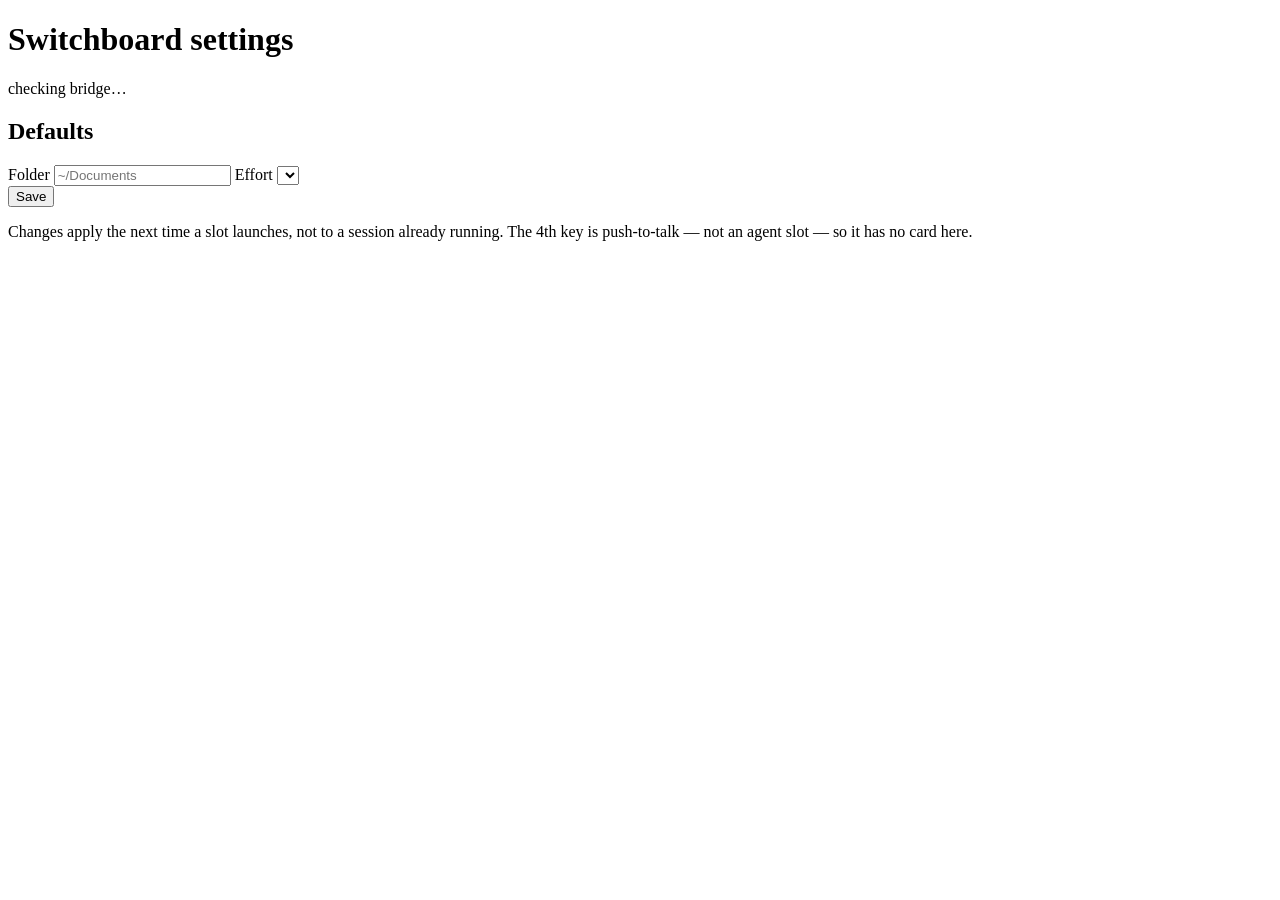
==== host/switchboard/ui/index.html @ 48f56d24 "Slots 3.1: settings web UI (loopback, no dependencies) Phase 3 of the slot-settings-and-family-parit" ====
<!doctype html>
<html lang="en">
<head>
<meta charset="utf-8">
<meta name="viewport" content="width=device-width, initial-scale=1">
<title>Switchboard settings</title>
<link rel="stylesheet" href="/styles.css">
</head>
<body>
<script>window.SWITCHBOARD_TOKEN = "{{TOKEN}}";</script>

<header class="topbar">
  <h1>Switchboard settings</h1>
  <div id="bridge-status" class="pill pill-muted">checking bridge&hellip;</div>
</header>

<div id="banner" class="banner" hidden></div>

<main id="slots"></main>

<section class="defaults-card card">
  <h2>Defaults</h2>
  <label>Folder <input id="default-cwd" type="text" placeholder="~/Documents"></label>
  <label>Effort
    <select id="default-effort"></select>
  </label>
</section>

<footer class="actions">
  <button id="save-btn" type="button">Save</button>
  <span id="save-status" class="save-status"></span>
</footer>

<p class="hint">Changes apply the next time a slot launches, not to a session already running. The 4th key is push-to-talk — not an agent slot — so it has no card here.</p>

<template id="slot-card-template">
  <section class="card slot-card">
    <h2 class="slot-title"></h2>
    <label>Name <input class="f-name" type="text"></label>
    <label>CLI
      <select class="f-family"></select>
    </label>
    <label class="f-command-row">Command <input class="f-command" type="text"></label>
    <div class="f-badge"></div>
    <label>Folder <input class="f-cwd" type="text" placeholder="(use default)"></label>
    <label>Effort
      <select class="f-effort"></select>
    </label>
    <label>Push-to-talk
      <select class="f-voice-provider"></select>
    </label>
    <div class="voice-fields" hidden>
      <label>Chord <input class="f-voice-chord" type="text" placeholder="fn"></label>
      <label>Mode
        <select class="f-voice-mode"></select>
      </label>
    </div>
    <div class="slot-footer">
      <span class="f-status pill pill-muted"></span>
      <span class="f-tier"></span>
    </div>
  </section>
</template>

<script src="/app.js"></script>
</body>
</html>
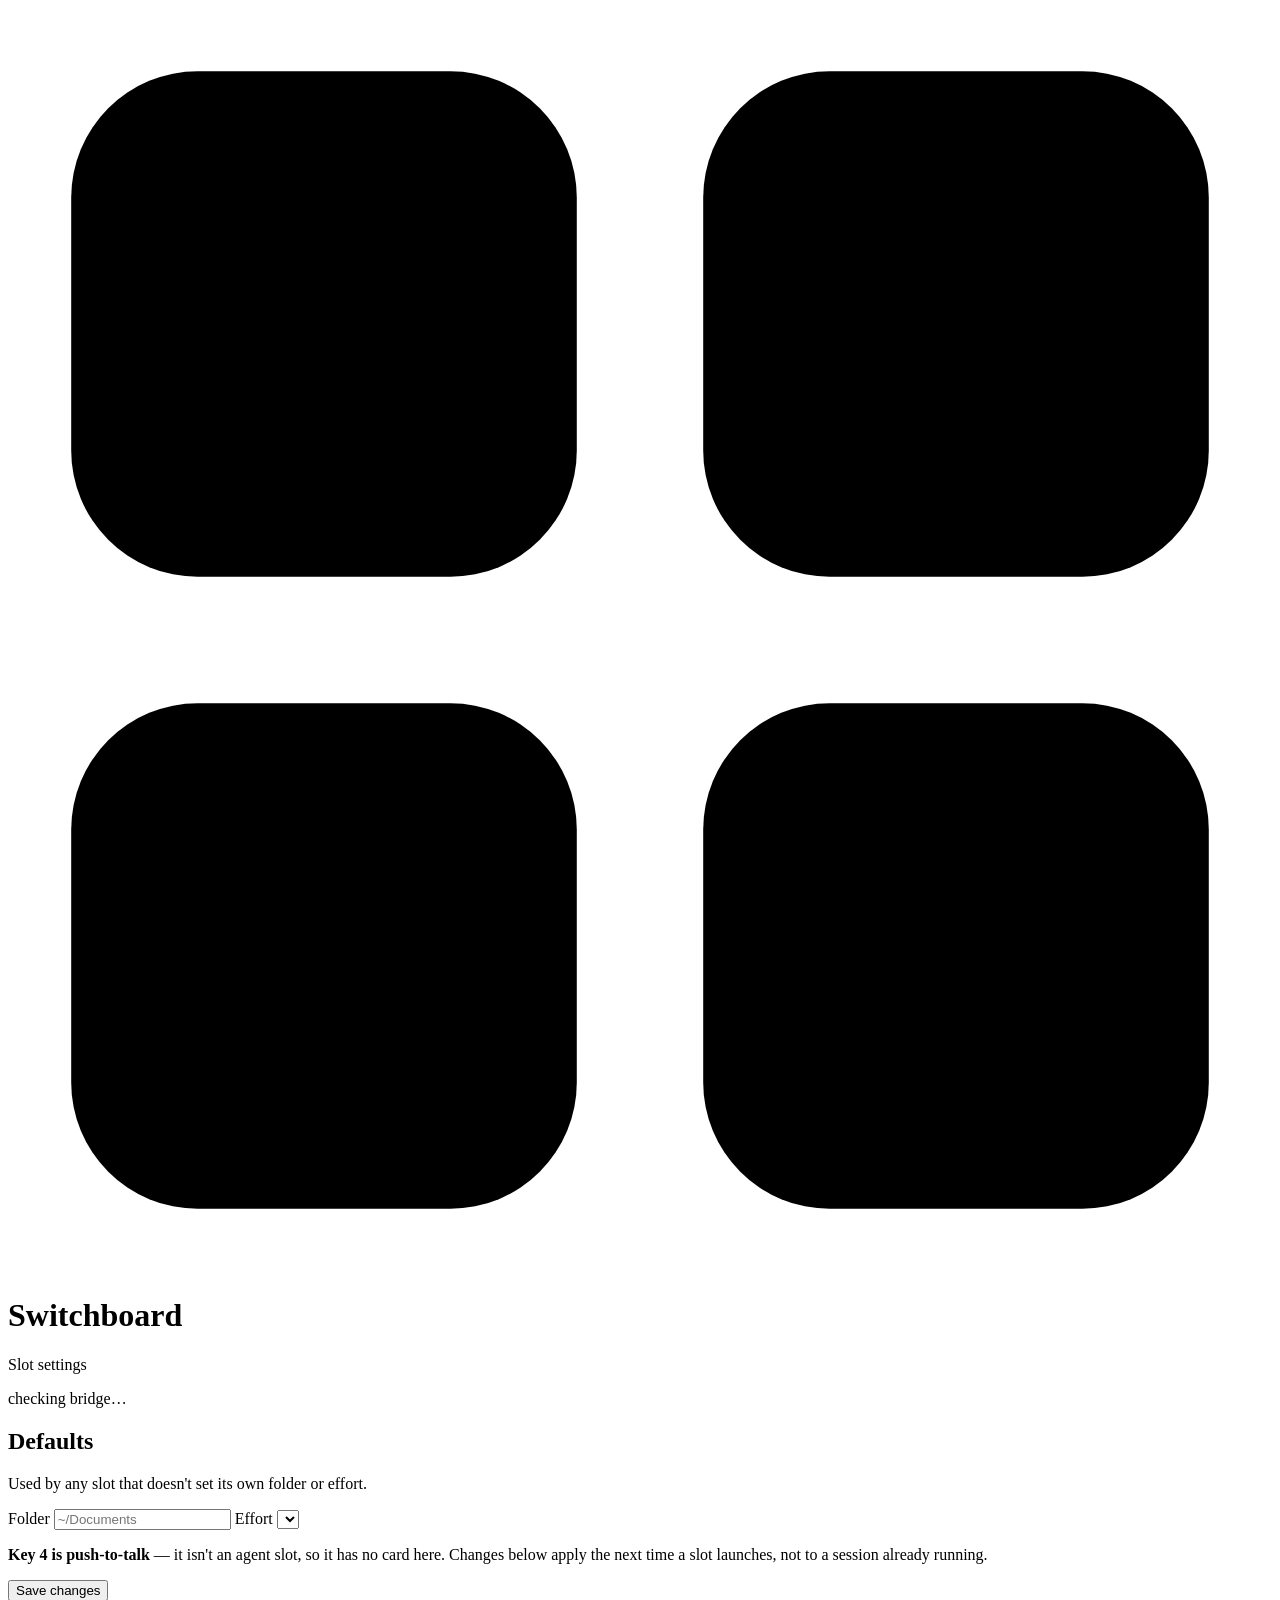
==== commit d1a90481: "Slots 3.2: restyle the settings UI Visual redesign of the Phase 3 settings page — no behavior/API ch" ====
--- a/host/switchboard/ui/index.html
+++ b/host/switchboard/ui/index.html
@@ -9,55 +9,104 @@
 <body>
 <script>window.SWITCHBOARD_TOKEN = "{{TOKEN}}";</script>
 
-<header class="topbar">
-  <h1>Switchboard settings</h1>
-  <div id="bridge-status" class="pill pill-muted">checking bridge&hellip;</div>
-</header>
+<div class="page">
 
-<div id="banner" class="banner" hidden></div>
+  <header class="topbar">
+    <div class="brand">
+      <svg class="brand-mark" viewBox="0 0 40 40" aria-hidden="true">
+        <rect class="key key-a" x="2" y="2" width="16" height="16" rx="4"/>
+        <rect class="key key-b" x="22" y="2" width="16" height="16" rx="4"/>
+        <rect class="key key-c" x="2" y="22" width="16" height="16" rx="4"/>
+        <rect class="key key-ptt" x="22" y="22" width="16" height="16" rx="4"/>
+      </svg>
+      <div>
+        <h1>Switchboard</h1>
+        <p class="tagline">Slot settings</p>
+      </div>
+    </div>
+    <div id="bridge-status" class="pill pill-muted">
+      <span class="pill-dot"></span>checking bridge&hellip;
+    </div>
+  </header>
 
-<main id="slots"></main>
+  <div id="banner" class="banner" hidden></div>
 
-<section class="defaults-card card">
-  <h2>Defaults</h2>
-  <label>Folder <input id="default-cwd" type="text" placeholder="~/Documents"></label>
-  <label>Effort
-    <select id="default-effort"></select>
-  </label>
-</section>
+  <main id="slots"></main>
+
+  <section class="card defaults-card">
+    <h2>Defaults</h2>
+    <p class="card-subtitle">Used by any slot that doesn't set its own folder or effort.</p>
+    <div class="field-grid">
+      <label class="field">
+        <span class="field-label">Folder</span>
+        <input id="default-cwd" type="text" placeholder="~/Documents">
+      </label>
+      <label class="field">
+        <span class="field-label">Effort</span>
+        <select id="default-effort"></select>
+      </label>
+    </div>
+  </section>
+
+  <p class="hint">
+    <strong>Key 4 is push&#8209;to&#8209;talk</strong> — it isn't an agent slot, so it has no card here.
+    Changes below apply the next time a slot launches, not to a session already running.
+  </p>
+
+</div>
 
 <footer class="actions">
-  <button id="save-btn" type="button">Save</button>
+  <button id="save-btn" type="button">Save changes</button>
   <span id="save-status" class="save-status"></span>
 </footer>
 
-<p class="hint">Changes apply the next time a slot launches, not to a session already running. The 4th key is push-to-talk — not an agent slot — so it has no card here.</p>
-
 <template id="slot-card-template">
   <section class="card slot-card">
-    <h2 class="slot-title"></h2>
-    <label>Name <input class="f-name" type="text"></label>
-    <label>CLI
-      <select class="f-family"></select>
-    </label>
-    <label class="f-command-row">Command <input class="f-command" type="text"></label>
-    <div class="f-badge"></div>
-    <label>Folder <input class="f-cwd" type="text" placeholder="(use default)"></label>
-    <label>Effort
-      <select class="f-effort"></select>
-    </label>
-    <label>Push-to-talk
-      <select class="f-voice-provider"></select>
-    </label>
-    <div class="voice-fields" hidden>
-      <label>Chord <input class="f-voice-chord" type="text" placeholder="fn"></label>
-      <label>Mode
-        <select class="f-voice-mode"></select>
+    <div class="slot-head">
+      <span class="keycap"></span>
+      <input class="f-name slot-name" type="text" placeholder="Slot name">
+      <span class="f-status pill pill-muted"></span>
+    </div>
+
+    <div class="field-grid">
+      <label class="field">
+        <span class="field-label">CLI</span>
+        <select class="f-family"></select>
+        <span class="f-badge field-note"></span>
+      </label>
+      <label class="field f-command-row">
+        <span class="field-label">Command</span>
+        <input class="f-command" type="text" placeholder="custom-cli --flag">
+      </label>
+      <label class="field">
+        <span class="field-label">Folder</span>
+        <input class="f-cwd" type="text" placeholder="(use default)">
+      </label>
+      <label class="field">
+        <span class="field-label">Effort</span>
+        <select class="f-effort"></select>
       </label>
     </div>
+
+    <div class="voice-section">
+      <div class="voice-head">
+        <span class="field-label">Push-to-talk</span>
+        <select class="f-voice-provider"></select>
+      </div>
+      <div class="voice-fields" hidden>
+        <label class="field">
+          <span class="field-label">Chord</span>
+          <input class="f-voice-chord" type="text" placeholder="fn">
+        </label>
+        <label class="field">
+          <span class="field-label">Mode</span>
+          <select class="f-voice-mode"></select>
+        </label>
+      </div>
+    </div>
+
     <div class="slot-footer">
-      <span class="f-status pill pill-muted"></span>
-      <span class="f-tier"></span>
+      <span class="f-tier pill pill-muted"></span>
     </div>
   </section>
 </template>
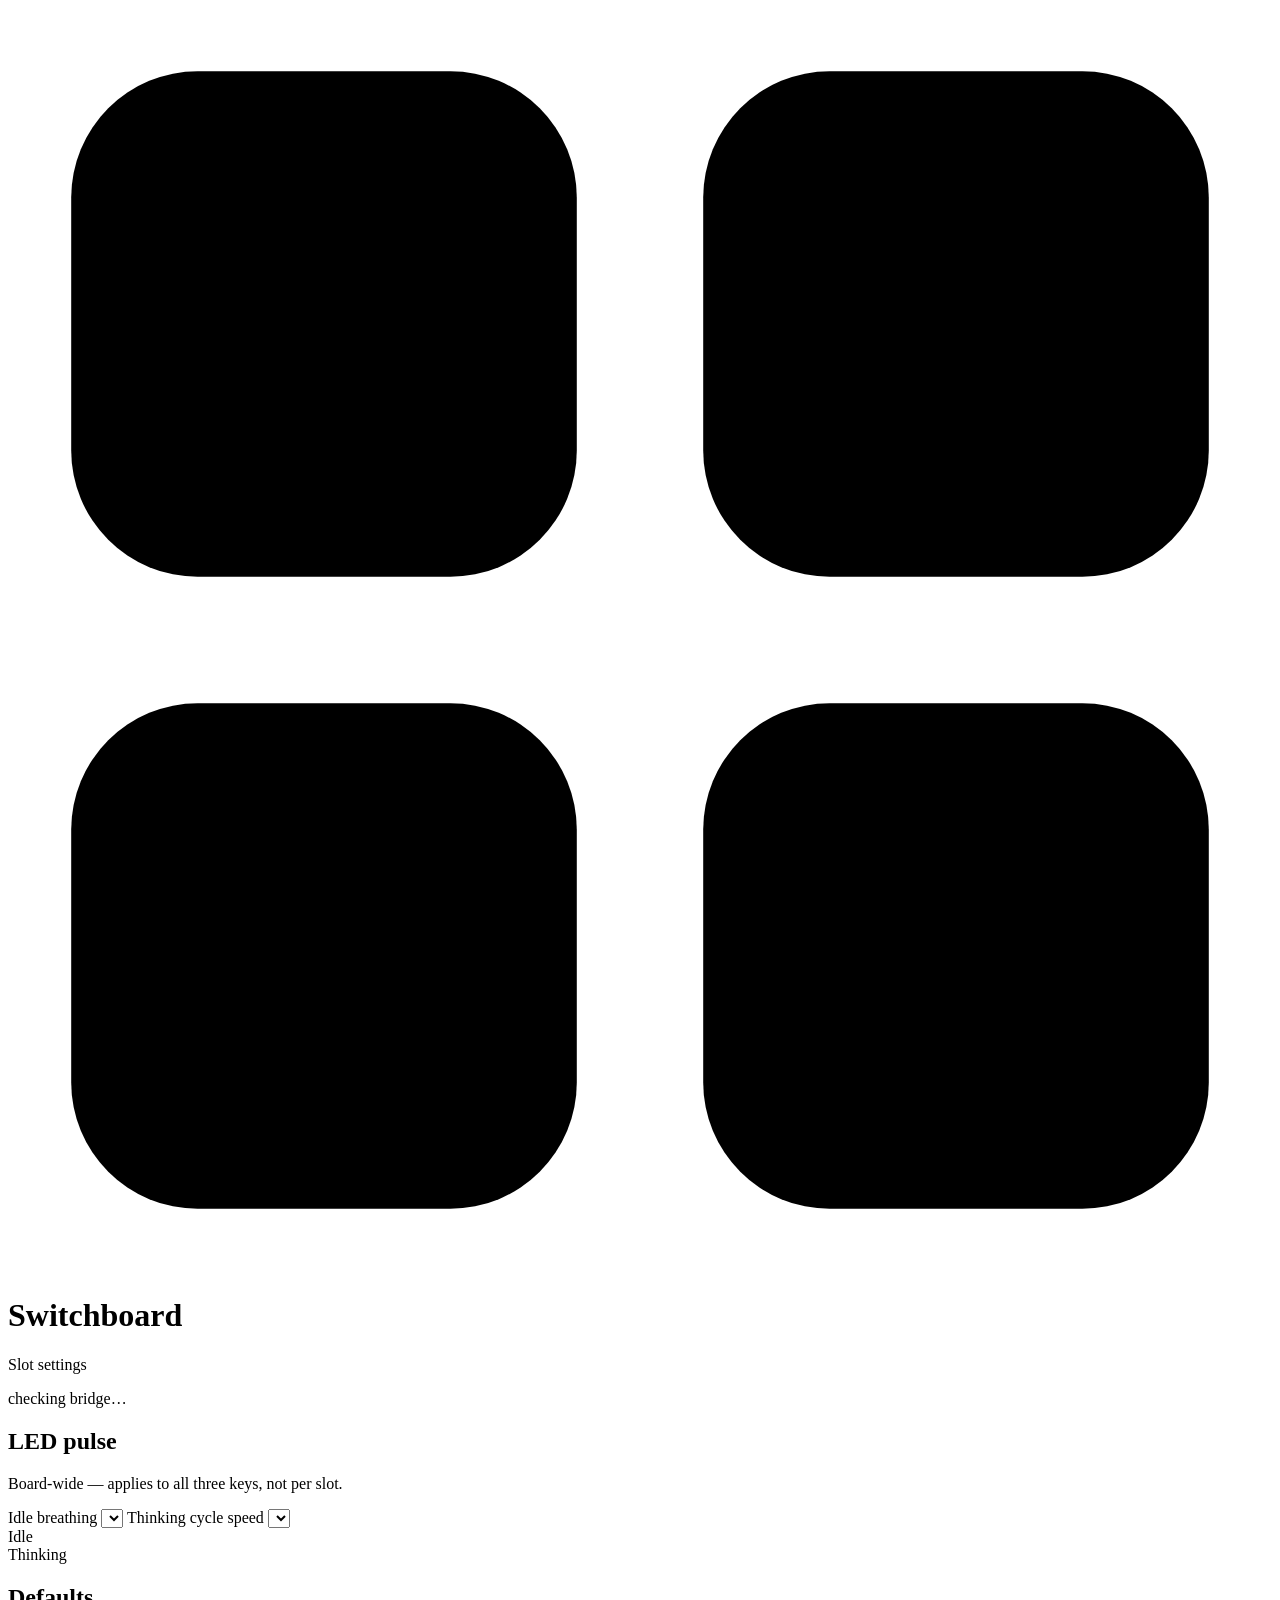
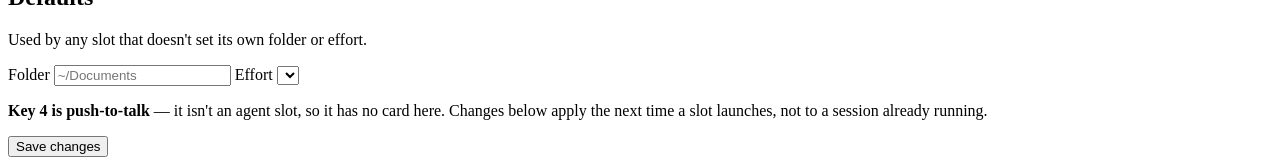
==== commit c3b06b31: "Add LED pulse settings: idle breathing + thinking cycle speed A new UI area, built full-stack (firmw" ====
--- a/host/switchboard/ui/index.html
+++ b/host/switchboard/ui/index.html
@@ -32,6 +32,31 @@
   <div id="banner" class="banner" hidden></div>
 
   <main id="slots"></main>
+
+  <section class="card leds-card">
+    <h2>LED pulse</h2>
+    <p class="card-subtitle">Board-wide — applies to all three keys, not per slot.</p>
+    <div class="field-grid">
+      <label class="field">
+        <span class="field-label">Idle breathing</span>
+        <select id="led-idle-breathe"></select>
+      </label>
+      <label class="field">
+        <span class="field-label">Thinking cycle speed</span>
+        <select id="led-thinking-cycle"></select>
+      </label>
+    </div>
+    <div class="led-preview">
+      <div class="led-preview-item">
+        <span id="led-preview-idle" class="led-dot"></span>
+        <span class="led-preview-label">Idle</span>
+      </div>
+      <div class="led-preview-item">
+        <span id="led-preview-busy" class="led-dot led-dot-busy"></span>
+        <span class="led-preview-label">Thinking</span>
+      </div>
+    </div>
+  </section>
 
   <section class="card defaults-card">
     <h2>Defaults</h2>
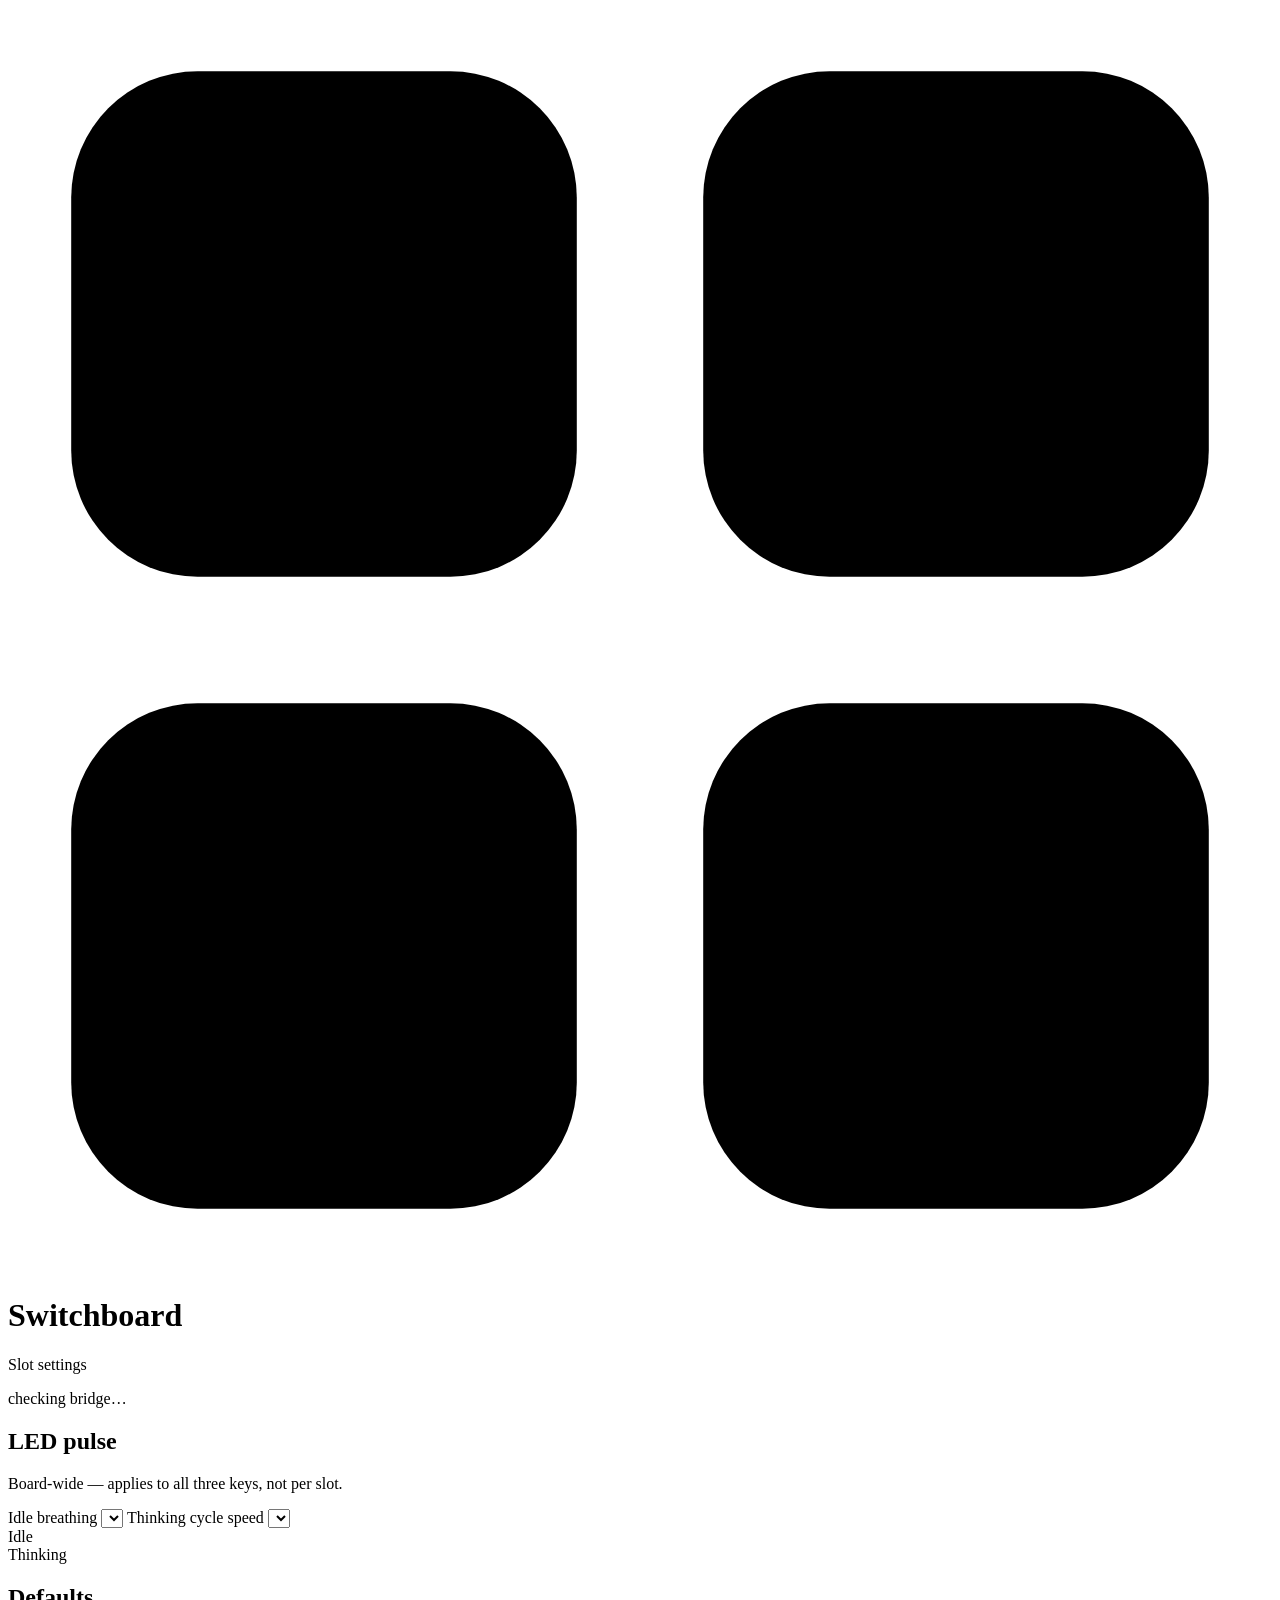
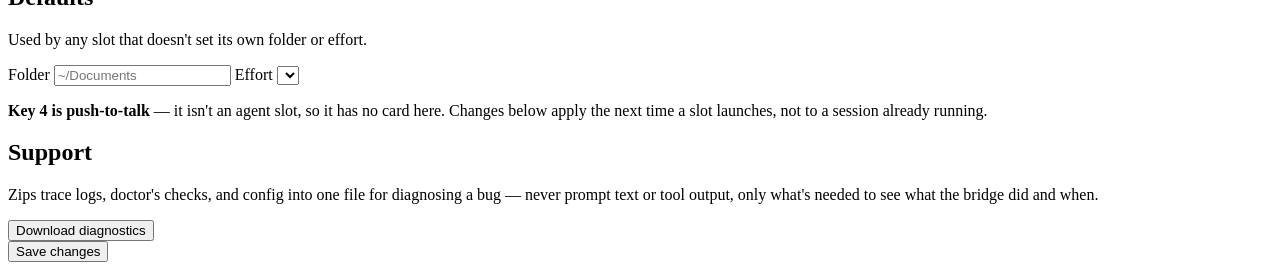
==== commit 4cb57a20: "Add "Download diagnostics" button to the settings UI (stage 6/7) GET /api/support-bundle streams the" ====
--- a/host/switchboard/ui/index.html
+++ b/host/switchboard/ui/index.html
@@ -78,6 +78,18 @@
     Changes below apply the next time a slot launches, not to a session already running.
   </p>
 
+  <section class="card support-card">
+    <h2>Support</h2>
+    <p class="card-subtitle">
+      Zips trace logs, doctor's checks, and config into one file for diagnosing a bug — never prompt text
+      or tool output, only what's needed to see what the bridge did and when.
+    </p>
+    <div class="support-actions">
+      <button id="support-bundle-btn" type="button">Download diagnostics</button>
+      <span id="support-bundle-status" class="save-status"></span>
+    </div>
+  </section>
+
 </div>
 
 <footer class="actions">
